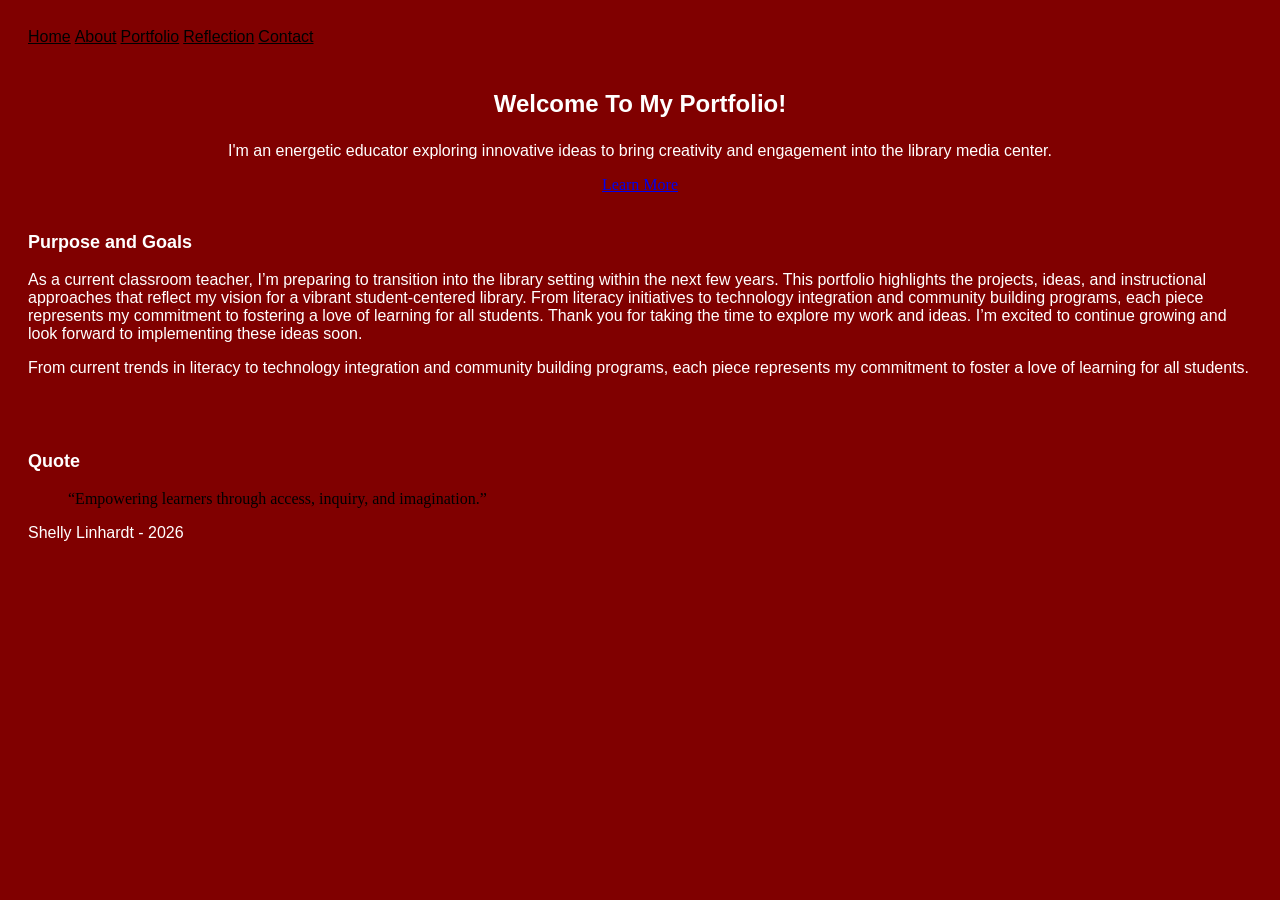
==== webdevelopment/index.html @ 54708108 "Add files via upload" ====
<!DOCTYPE html>
    <!--
    Name: Shelly Linhardt
    Date: _____
    Course: _____
    Description: _____
    -->

    <html lang="en-US">
<head>
    <!-- Character encoding -->
    <meta charset="utf-8">

    <!-- Mobile-friendly scaling -->
    <meta name="viewport" content="width=device-width, initial-scale=1">

    <!-- Page title --></Page>
     <title>My Starter Template</title>

    <!-- External stylesheet -->
    <link rel="stylesheet" href="styles.css">
    <style>
        h1 {color: #fff; font-family: 'Oswald', sans-serif; font-size: 24px;}
        h3 {color: #fff; font-family: 'Poppins', sans-serif; font-size: 18px;}  
        p {color: #fff; font-family: 'Poppins', sans-serif; font-size: 16px;}
        body {
            background-color:#800000;
            padding: 20px;
            border-radius: 10px;
        }
        nav a {
            color: #000000;
            text-align: center;
            font-family: 'Poppins', sans-serif;
        }
        nav a:hover {
            text-decoration: underline;
        }
        .hero {
            background-color: #800000;
            padding: 20px;
            border-radius: 10px;
            text-align: center;
        }
        .quote {
            color: #fff;
            background-color: #800000;
            padding: 20px;
            border-radius: 10px;
            text-align: center;
        }

    </style>
</head>

<body>
    <header>  
    <nav>
        <a href="index.html">Home</a>
        <a href="about.html">About</a>
        <a href="portfolio.html">Portfolio</a>
        <a href="reflection.html">Reflection</a>
        <a href="contact.html">Contact</a>
    </nav>
    </header>

    <main>
        <section>
            <section class="hero">
                <h1>Welcome To My Portfolio!</h1>
                <p>I'm an energetic educator exploring innovative ideas to bring creativity and engagement into the library media center.</p>
                <a href="#">Learn More</a>
            </section>
            
            <h3>Purpose and Goals</h3>
            <p> As a current classroom teacher, I’m preparing to transition into the library setting within the next few years. This portfolio highlights the projects, ideas, and instructional approaches that reflect my vision for a vibrant student-centered library. From literacy initiatives to technology integration and community building programs, each piece represents my commitment to fostering a love of learning for all students. Thank you for taking the time to explore my work and ideas. I’m excited to continue growing and look forward to implementing these ideas soon. </p>
            <p> From current trends in literacy to technology integration and community building programs, each piece represents my commitment to foster a love of learning for all students. </p>
            
            <section class="quote"></section>
                <h3>Quote</h3>
                <blockquote>“Empowering learners through access, inquiry, and imagination.”</blockquote>
            </section>  
    
        </section>

    <footer>
        <p>Shelly Linhardt - 2026 </p>
    </footer>
</body>

</html>
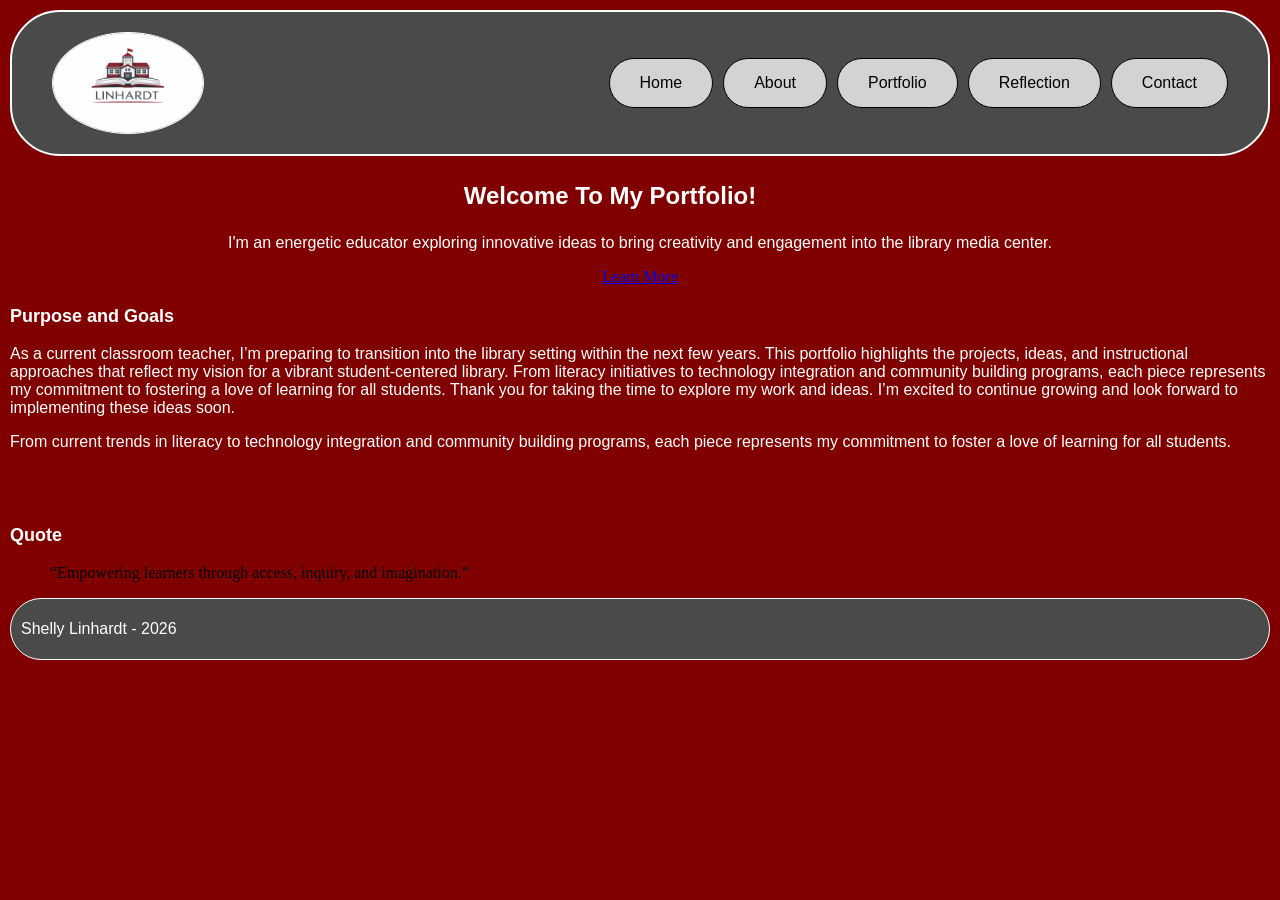
==== commit 3c54cb1b: "Add files via upload" ====
--- a/webdevelopment/index.html
+++ b/webdevelopment/index.html
@@ -15,52 +15,25 @@
     <meta name="viewport" content="width=device-width, initial-scale=1">
 
     <!-- Page title --></Page>
-     <title>My Starter Template</title>
+     <title>Index</title>
 
     <!-- External stylesheet -->
-    <link rel="stylesheet" href="styles.css">
-    <style>
-        h1 {color: #fff; font-family: 'Oswald', sans-serif; font-size: 24px;}
-        h3 {color: #fff; font-family: 'Poppins', sans-serif; font-size: 18px;}  
-        p {color: #fff; font-family: 'Poppins', sans-serif; font-size: 16px;}
-        body {
-            background-color:#800000;
-            padding: 20px;
-            border-radius: 10px;
-        }
-        nav a {
-            color: #000000;
-            text-align: center;
-            font-family: 'Poppins', sans-serif;
-        }
-        nav a:hover {
-            text-decoration: underline;
-        }
-        .hero {
-            background-color: #800000;
-            padding: 20px;
-            border-radius: 10px;
-            text-align: center;
-        }
-        .quote {
-            color: #fff;
-            background-color: #800000;
-            padding: 20px;
-            border-radius: 10px;
-            text-align: center;
-        }
-
-    </style>
+     <link rel="stylesheet" href="nav.css">
+    <link rel="stylesheet" href="style.css">
 </head>
 
 <body>
     <header>  
-    <nav>
-        <a href="index.html">Home</a>
-        <a href="about.html">About</a>
-        <a href="portfolio.html">Portfolio</a>
-        <a href="reflection.html">Reflection</a>
-        <a href="contact.html">Contact</a>
+      <img src="logo.png" alt="My Logo">
+
+    <nav class="primary-navigation">
+        <ul>
+           <li><a href="index.html">Home</a></li>
+            <li><a href="about.html">About</a></li>
+            <li><a href="portfolio.html">Portfolio</a></li>
+            <li><a href="reflection.html">Reflection</a></li>
+            <li><a href="contact.html">Contact</a></li>
+        </ul>
     </nav>
     </header>
 
--- a/webdevelopment/nav.css
+++ b/webdevelopment/nav.css
@@ -0,0 +1,58 @@
+header {
+    background-color: #4a4a4a;
+    padding: 5px 15px;
+    border-radius: 50px;
+    display: flex;
+    justify-content: space-between;
+    align-items: center;
+    width: auto;
+    margin-left: auto;
+    border: 1.5px solid #fff;
+    }
+
+body {
+    background-color:#800000;
+    padding: 2px;
+    border-radius: 5px;
+    }
+
+.primary-navigation {
+    margin-left: auto;
+    }    
+
+.primary-navigation ul {
+    list-style: none;
+    display: flex;
+    padding: 0;
+    justify-content: flex-start;
+    align-items: center;
+    gap: 10px;
+    margin: 0;
+    width: auto;
+    }
+
+.primary-navigation a {
+    color: #000000;
+    text-align: center;
+    font-family: 'Poppins', sans-serif;
+    text-decoration: none;
+    background-color: lightgray;
+    border-radius: 25px;
+    padding: 15px 30px;
+    border: .5px solid black;
+    }    
+
+.primary-navigation a:hover {
+    text-decoration: none;
+    color:#000000;
+    transform: scale(1.05);
+    }
+
+header img {
+    width: auto;
+    height: 100px;
+    border-radius: 50%;
+    border: 1.5px solid #fff;
+    margin: 0;
+    padding: 0;
+    }
--- a/webdevelopment/style.css
+++ b/webdevelopment/style.css
@@ -0,0 +1,122 @@
+h1 {
+    color: #fff; 
+    font-family: 'Oswald', sans-serif; 
+    font-size: 24px;
+    margin-right: 60px;
+    }
+
+h3 {
+    color: #fff; 
+    font-family: 'Poppins', sans-serif; 
+    font-size: 18px;
+    }
+
+p {
+    color: #fff; 
+    font-family: 'Poppins', sans-serif; 
+    font-size: 16px;
+}
+
+header {
+    background-color: #4a4a4a;
+    padding: 20px 40px;
+    border-radius: 50px;
+    display: flex;
+    justify-content: space-between;
+    align-items: center;
+    width: auto;
+    margin-left: auto;
+    border: 2px solid #fff;
+    }
+
+body {
+    background-color:#800000;
+    padding: 2px;
+    border-radius: 5px;
+    }
+
+.primary-navigation {
+    margin-left: auto;
+    }    
+
+.primary-navigation ul {
+    list-style: none;
+    display: flex;
+    padding: 0;
+    justify-content: flex-start;
+    align-items: center;
+    gap: 10px;
+    margin: 0;
+    width: auto;
+    }
+
+.primary-navigation a {
+    color: #000000;
+    text-align: center;
+    font-family: 'Poppins', sans-serif;
+    text-decoration: none;
+    color: black;
+    display: inline-block;
+    background-color: lightgray;
+    border-radius: 25px;
+    padding: 15px 30px;
+    font-family: 'Poppins', sans-serif;
+    }    
+
+.primary-navigation a:hover {
+    text-decoration: none;
+    color:#000000
+    }
+
+.hero {
+    background-color: #800000;
+    padding: 2px;
+    border-radius: 5px;
+    text-align: center;
+    }
+
+.quote {
+    color: #fff;
+    background-color: #800000;
+    padding: 20px;
+    border-radius: 10px;
+    text-align: center;
+    font-family: 'Oswald', sans-serif; 
+    }
+
+.resume {
+    margin: 20px 0;
+    border-radius: 10px;
+    text-align: center;
+    }
+
+.resume a {
+    color: black;
+    display: inline-block;
+    background-color: lightgray;
+    border-radius: 25px;
+    padding: 15px 30px;
+    font-family: 'Poppins', sans-serif;
+    }
+
+footer {
+    background-color: #4a4a4a;
+    padding: 5px 10px;
+    border-radius: 50px;
+    border: 1px solid #fff;
+    display: flex;/* Removed empty footer ruleset */
+    }  
+
+.credentials {
+    margin: 20px 0;
+    border-radius: 10px;
+    text-align: center;
+    color: #fff; 
+    font-family: 'Poppins', sans-serif; 
+    }
+
+.credentials ul {
+    padding-left: 20px;
+    text-align: left;
+    list-style-type: circle;
+    }
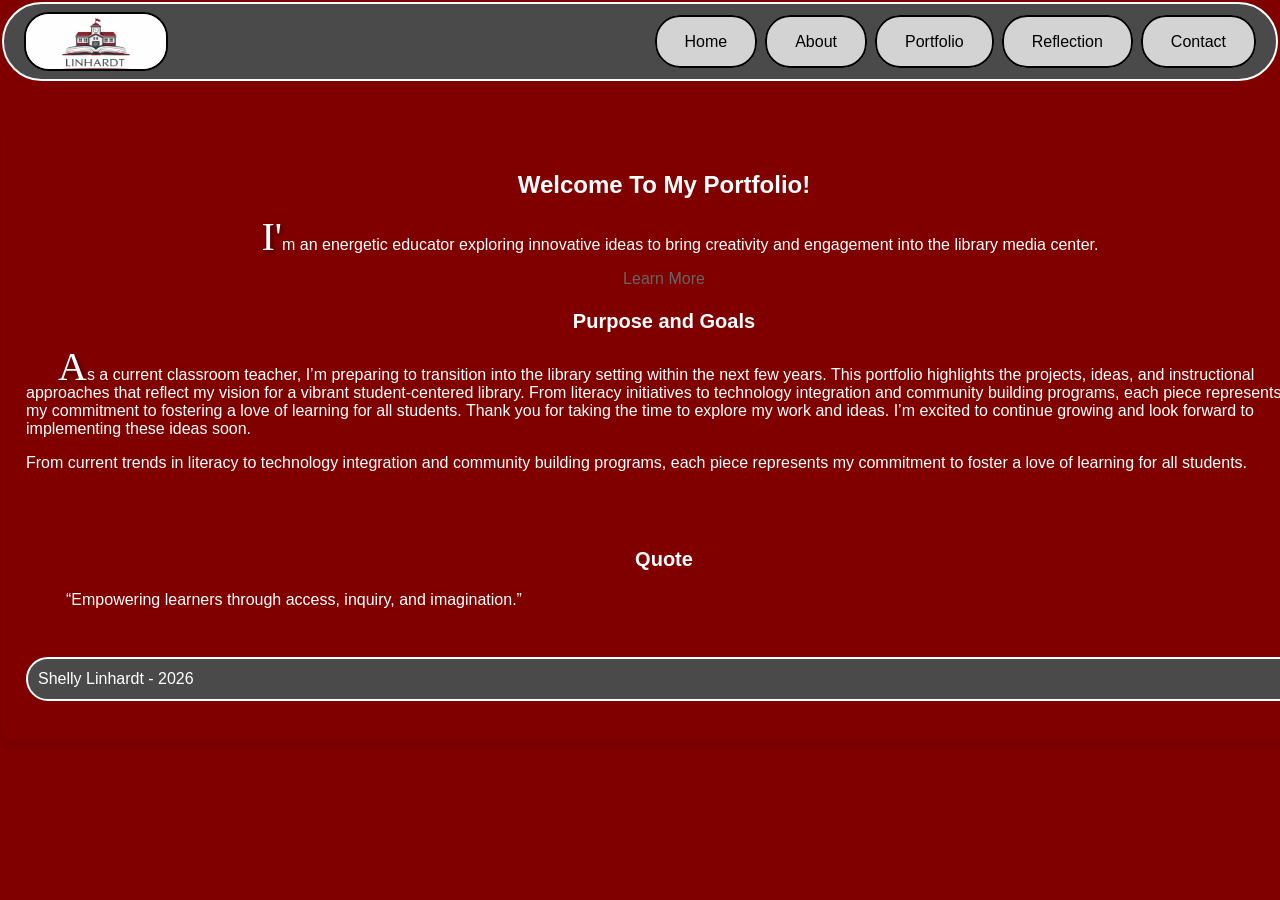
==== commit 796efa60: "Add files via upload" ====
--- a/webdevelopment/index.html
+++ b/webdevelopment/index.html
@@ -20,20 +20,34 @@
     <!-- External stylesheet -->
      <link rel="stylesheet" href="nav.css">
     <link rel="stylesheet" href="style.css">
+
+    <link rel="shortcut icon" type="image/x-icon" href="favicon.ico">
 </head>
 
 <body>
     <header>  
-      <img src="logo.png" alt="My Logo">
+      <div class="logo-wrapper">
+        <img src="logo.png" alt="My Logo">
+    </div>
 
-    <nav class="primary-navigation">
+    <div class="hamburger-menu">
+         &#9776;
+    </div>
+
+   <nav class="primary-navigation">
         <ul>
-           <li><a href="index.html">Home</a></li>
-            <li><a href="about.html">About</a></li>
-            <li><a href="portfolio.html">Portfolio</a></li>
-            <li><a href="reflection.html">Reflection</a></li>
-            <li><a href="contact.html">Contact</a></li>
-        </ul>
+        <li><a href="index.html">Home</a></li>
+        <li><a href="about.html">About</a></li>
+
+        <li><a href="project.html">Portfolio</a></li>
+        <!-- MOBILE‑ONLY DROPDOWN LINKS UNDER PORTFOLIO -->
+        <li class="mobile-only"><a href="#accessibility-social-media">Accessibility & Social Media</a></li>
+        <li class="mobile-only"><a href="#cataloging-youth">Cataloging for Youth</a></li>
+        <li class="mobile-only"><a href="#technology-blog">Technology Blog</a></li>
+
+        <li><a href="reflection.html">Reflection</a></li>
+        <li><a href="contact.html">Contact</a></li>
+    </ul>
     </nav>
     </header>
 
@@ -59,6 +73,15 @@
     <footer>
         <p>Shelly Linhardt - 2026 </p>
     </footer>
+
+<script>
+    document.querySelector(".hamburger-menu").addEventListener("click", function () {
+    const nav = document.querySelector(".primary-navigation");
+    nav.style.display = nav.style.display === "block" ? "none" : "block";
+    });
+    </script>
+
+
 </body>
 
 </html>
--- a/webdevelopment/nav.css
+++ b/webdevelopment/nav.css
@@ -31,6 +31,10 @@
     width: auto;
     }
 
+.primary-navigation li.mobile-only {
+    display: none;
+}
+
 .primary-navigation a {
     color: #000000;
     text-align: center;
@@ -49,10 +53,36 @@
     }
 
 header img {
-    width: auto;
-    height: 100px;
-    border-radius: 50%;
-    border: 1.5px solid #fff;
-    margin: 0;
-    padding: 0;
-    }+    width: 120px;
+    height: 120px;
+    object-fit: cover;
+    object-position: center;
+    }
+
+.logo-wrapper {
+    background-color: lightgray;
+    width: 140px;
+    height: 55px;
+    border-radius: 25px;
+    overflow: hidden;
+    border: 2.5px solid black;
+    margin-right: 15px;
+    flex-shrink: 0;
+    }
+
+.logo-wrapper img {
+    width: 100%;
+    height: 100%;
+    object-fit: cover;
+    object-position: 50% 25%;
+    margin-top: 0;
+}
+
+nav.resume {
+ margin-top: 2rem;
+ margin-bottom: 2rem
+}
+
+.hamburger-menu {
+    display: none;
+}
--- a/webdevelopment/style.css
+++ b/webdevelopment/style.css
@@ -1,42 +1,55 @@
+/*
+    Name: Shelly Linhardt
+    Date: April 2026
+    Course: ISLT_7355 Portfolio
+    Description: Main stylesheet for portfolio website.
+*/
+
 h1 {
     color: #fff; 
     font-family: 'Oswald', sans-serif; 
-    font-size: 24px;
-    margin-right: 60px;
-    }
+    font-size: 1.5rem;
+    text-align: center;
+}
 
 h3 {
     color: #fff; 
     font-family: 'Poppins', sans-serif; 
-    font-size: 18px;
+    font-size: 1.25rem;
+    text-align: center;
     }
 
 p {
     color: #fff; 
     font-family: 'Poppins', sans-serif; 
-    font-size: 16px;
+    font-size: 1rem;
 }
 
 header {
     background-color: #4a4a4a;
-    padding: 20px 40px;
-    border-radius: 50px;
+    padding: .5rem 1.25rem;
+    border-radius: 3.25rem;
     display: flex;
     justify-content: space-between;
     align-items: center;
     width: auto;
     margin-left: auto;
-    border: 2px solid #fff;
+    border: .15rem solid #fff;
+    margin-bottom: 40px;
     }
 
 body {
     background-color:#800000;
-    padding: 2px;
-    border-radius: 5px;
+    padding: .125rem;
+    border-radius: .25rem;
+    margin: 0;
+    padding-bottom: 80px;
     }
 
 .primary-navigation {
     margin-left: auto;
+    display: flex;
+    align-items: center;
     }    
 
 .primary-navigation ul {
@@ -45,7 +58,7 @@
     padding: 0;
     justify-content: flex-start;
     align-items: center;
-    gap: 10px;
+    gap: .5rem;
     margin: 0;
     width: auto;
     }
@@ -55,38 +68,39 @@
     text-align: center;
     font-family: 'Poppins', sans-serif;
     text-decoration: none;
-    color: black;
-    display: inline-block;
     background-color: lightgray;
     border-radius: 25px;
-    padding: 15px 30px;
-    font-family: 'Poppins', sans-serif;
+    padding: 1rem 1.75rem;
+    border: .15rem solid black;
     }    
+
+.mobile-only {
+    display: none;
+}
 
 .primary-navigation a:hover {
     text-decoration: none;
-    color:#000000
+    color:#000000;
     }
 
 .hero {
     background-color: #800000;
-    padding: 2px;
-    border-radius: 5px;
+    padding: .125rem;
+    border-radius: .25rem;
     text-align: center;
     }
 
 .quote {
     color: #fff;
     background-color: #800000;
-    padding: 20px;
-    border-radius: 10px;
+    padding: 1.25rem;
+    border-radius: .625rem;
     text-align: center;
     font-family: 'Oswald', sans-serif; 
     }
 
 .resume {
-    margin: 20px 0;
-    border-radius: 10px;
+    margin-top: 2rem;
     text-align: center;
     }
 
@@ -95,28 +109,489 @@
     display: inline-block;
     background-color: lightgray;
     border-radius: 25px;
-    padding: 15px 30px;
+    padding: 1rem 1.75rem;
     font-family: 'Poppins', sans-serif;
+    border: .25rem solid black;
     }
 
 footer {
     background-color: #4a4a4a;
-    padding: 5px 10px;
-    border-radius: 50px;
-    border: 1px solid #fff;
+    padding: .3125rem .625rem;
+    border-radius: 3.25rem;
+    border: .15rem solid #fff;
     display: flex;/* Removed empty footer ruleset */
+    justify-content: space-between;
+    align-items: center;
+    position: static;
     }  
 
+footer p {
+    color: #fff; 
+    font-family: 'Poppins', sans-serif; 
+    font-size: 1rem;
+    margin: 6px 0;
+    }
+
 .credentials {
-    margin: 20px 0;
+    margin: 1rem 0;
+    border-radius: .625rem;
+    text-align: center;
+    color: #fff; 
+    font-family: 'Poppins', sans-serif; 
+    width: 100%;
+    max-width: 600px;
+    margin: 0;
+    gap: 3rem;
+    }
+
+.credentials-video {
+    display: grid;
+    align-items: start;
+    justify-content: space-between;
+    margin: 0 auto 6rem auto;
+    width: 100%;
+    max-width: 1200px;
+    grid-template-columns: 1fr 1fr;
+    gap: 2rem;
+    }
+
+.credentials ul {
+    list-style-type: disc;
+    padding-left: 1rem;
+    margin: 0;
+    text-align: left;
+    }
+
+section p:first-of-type::first-letter {
+    color: #fff;
+    text-shadow: 2px 2px 4px rgba(0, 0, 0, 0.5);
+    font-variant:small-caps;
+    font-family: 'Dancing Script', cursive;
+    font-size: 2.5rem;
+    line-height: .7;
+    }
+
+section p:nth-of-type(odd) {
+    text-indent: 2em;
+}
+
+.reflection {
+    background-color: #800000;
+    padding: 1.25rem;
+    border-radius: .625rem;
+    color: #fff; 
+    font-family: 'Poppins', sans-serif; 
+    margin: 1.25rem 0;
+    }   
+
+.headshot {
+    width: 12rem;
+    height: 100%;
+    border-radius: .75rem;
+    object-fit: contain;
+    object-position: center;
+}
+
+.profile-text {
+    flex: 1;
+    }
+
+.top-row {
+    display: flex;
+    align-items: flex-start;
+    gap: .75rem;
+    margin: 0 auto 2rem auto;
+    width: 100%;
+    max-width: 1200px;
+    }
+
+.intro-video {
+    width: 100%;
+    max-width: 450px;
+    border-radius: .625rem;
+    border: 0.125rem solid black;
+    display: block;
+    margin-top: 0;
+    }
+
+.contact-info {
+    display: flex !important;
+    align-items: center;
+    gap: 1rem;
+    margin-top: 1rem;
+    }
+
+.contact-info img {
+    width: 2rem;
+    height: auto;
+    object-fit: cover;
+    object-position: center;
+    filter: brightness(0) invert(1);
+}
+
+@media print {
+
+    @page {
+        margin: 1in;
+    }
+
+    body {
+        background-color: #000;
+        font-family: "Times New Roman", serif;
+        background: white;
+    }
+
+    body * {
+       display: none !important;
+       visibility: hidden !important;
+    }
+
+    main,
+    main > section,
+    .top-row,
+    .profile-text,
+    .credentials-video,
+    nav.credentials,
+    footer {
+        display: block !important;
+        visibility: visible !important;
+    }
+
+    footer img {
+        display: none !important;
+    }
+
+   h1,
+   .profile-text p,
+   nav.credentials ul,
+   nav.credentials ul li,
+    footer p {
+        display: block !important;
+        visibility: visible !important;
+    }
+
+    .top-row img,
+    video {
+        display: none;
+    }
+
+   h1 {
+        font-size: 24px !important;
+        margin-bottom: 10px !important;
+    }
+
+    .profile-text p,
+    nav.credentials ul {
+        font-size: 14px !important;
+        margin-bottom: 12px !important;
+    }
+
+    footer p {
+        margin-top: 20px !important;
+        font-size: 12px !important;       
+   }
+ }
+
+ .content-section {
+    background-color: #800000;
+    padding: 15px;
+    border-radius: .625rem;
+    color: #fff; 
+    font-family: 'Poppins', sans-serif; 
+    margin: 20px auto;
+    max-width: 400px;
+    box-shadow: 0 4px 8px rgba(0, 0, 0, 0.1);
+    margin-bottom: 60px;
+    padding-bottom: 40px;
+    }
+
+.content-section h1 {
+    font-family: 'Oswald', sans-serif;
+    font-size: 2rem;
+    margin-bottom: 25px;
+    text-align: center;
+    }
+
+form {
+    display: flex;
+    flex-direction: column;
+    gap: 15px;
+    max-width: 400px;
+    margin: 0 auto;
+    margin-bottom: 10px;
+    }
+
+form label {
+    font-family: 'Poppins', sans-serif;
+    color: #fff;
+    font-weight: 600;
+    margin-bottom: 5px;
+    }
+
+form input,
+form select,
+form textarea {
+    padding: 10px;
+    border-radius: 6px;
+    border: 1px solid #ccc;
+    font-family: 'Poppins', sans-serif;
+    width: 100%;
+    font-size: 1rem;
+    background-color: #fafafa;
+    transition: border-color 0.2s ease, background-color 0.2s ease;
+    }
+
+::placeholder {
+    color: #999;
+    font-family: 'Poppins', sans-serif;
+    }
+
+form textarea {
+    resize: vertical;
+    min-height: 80px;
+    }
+
+form button {
+    padding: 10px;
+    border-radius: 6px;
+    border: none;
+    background-color: lightgray;
+    color: #000;
+    font-family: 'Poppins', sans-serif;
+    font-size: 1rem;
+    cursor: pointer;
+    transition: background 0.2s ease;
+    margin-bottom: 40px;
+    }
+
+form button:hover {
+    background-color: #d3d3d3;
+    }
+
+@media (max-width: 600px) {
+    .contact-section {
+        padding: 15px;
+        margin: 20px auto;
+    }
+
+        form {
+            gap: 15px;
+        }
+    }
+
+main {
+    background-color: #800000;
+    padding: 1.5rem;
+    border-radius: .625rem;
+    color: #fff; 
+    font-family: 'Poppins', sans-serif; 
+    margin: 0 auto;
+    max-width: 1400px;
+    box-shadow: 0 4px 8px rgba(0, 0, 0, 0.1);
+    margin-bottom: 60px;
+    padding-bottom: 40px;
+    display: grid;
+    gap: 2rem;
+    width: 100%;
+    grid-template-columns: 1fr;
+    }
+
+@media (min-width: 600px) {
+        .top-row,
+        .credentials-video {
+            grid-template-columns: 1fr 1fr;
+            display: grid;
+            gap: 2rem;  
+            align-items: start;
+        }
+    }
+
+/* Three-column layout */
+.three-column-grid {
+    display: grid;
+    grid-template-columns: repeat(3, 1fr);
+    gap: 3rem;
+    padding: 2rem 0;
+}
+
+/* Style each portfolio item */
+.portfolio-item {
+    background: #ffffff;
+    padding: 1.5rem;
     border-radius: 10px;
-    text-align: center;
-    color: #fff; 
-    font-family: 'Poppins', sans-serif; 
-    }
-
-.credentials ul {
-    padding-left: 20px;
-    text-align: left;
-    list-style-type: circle;
-    }+    box-shadow: 0 2px 8px rgba(0,0,0,0.1);
+}
+
+.portfolio-item h2 {
+    font-size: 1.4rem;
+    margin-bottom: 1rem;
+}
+
+.portfolio-item article {
+    margin-bottom: 1rem;
+}
+
+.portfolio-item figure {
+    margin-top: 1rem;
+}
+
+/* Mobile-friendly layout */
+@media (max-width: 900px) {
+    .three-column-grid {
+        grid-template-columns: 1fr 1fr;
+    }
+}
+
+/* === Artifact Layout (Desktop) === */
+.artifact {
+    display: grid; /* grid layout here */
+    grid-template-columns: 1fr 1fr; /* two equal columns */
+    gap: 2rem;
+    align-items: start;
+    margin-bottom: 3rem;
+}
+
+/* Media + text styling */
+.artifact-media img,
+.artifact-media embed {
+    width: 100%;
+    border-radius: 8px;
+}
+
+/* === Mobile Layout (max-width: 600px) === */
+@media (max-width: 600px) {
+
+    /* stack content vertically */
+    .three-column-grid {
+        grid-template-columns: 1fr; /* stack vertically */
+        gap: 2rem;
+    }
+
+    /* adjust fonts */
+    h2 {
+        font-size: 1.4rem;
+    }
+
+    p {
+        font-size: 1rem;
+        line-height: 1.5;
+    }
+
+    /* resize images */
+    .artifact-media img,
+    .artifact-media embed {
+        width: 100%;
+        height: auto;
+    }
+}
+
+/* === Portfolio Anchor Navigation === */
+.portfolio-nav ul {
+    list-style: none;
+    padding: 0;
+    margin: 2rem 0;
+    display: flex;
+    gap: 1.5rem;
+    flex-wrap: wrap;
+}
+
+.portfolio-nav a {
+    text-decoration: none;
+    background: #f2f2f2;
+    padding: 0.5rem 1rem;
+    border-radius: 6px;
+    font-weight: 600;
+    color: #333;
+    transition: background 0.2s;
+}
+
+.portfolio-nav a:hover {
+    background: #ddd;
+}
+
+@media (min-width: 900px) {
+    .portfolio-nav {
+        display: none;
+    }
+}
+
+@media (max-width: 768px) {
+    .primary-navigation li.mobile-only {
+        display: block;
+    }
+   
+    .mobile-only {
+    display: block;
+    }
+
+    .hamburger-menu {
+        display: block;
+        font-size: 2rem;
+        cursor: pointer;
+    }
+
+    .primary-navigation {
+        display: none; 
+        width: 100%;
+        background-color: #4a4a4a;
+        padding: 1rem 0;
+        border-radius: 10px;
+        margin-top: 10px;
+        position: absolute;
+        top: 60px;
+        left: 0;
+        z-index: 1000;
+    }
+
+    .primary-navigation ul {
+        display: flex;
+        flex-direction: column;
+        gap: 1rem;
+        width: 90%;
+        padding: 0;
+        margin: 0 auto;
+        align-items: flex-end;
+    }
+
+    .primary-navigation a {
+        display: block;
+        width: 100%;
+        text-align: right;
+        padding: 1rem;
+    }
+
+    .primary-navigation li.mobile-only a {
+        text-align: right !important;
+        padding: 0.5rem 1rem !important;   
+        font-size: 0.75rem !important;  
+        line-height: 1.1 !important;    
+        background-color: #dcdcdc !important;
+    }
+
+    .primary-navigation li.mobile-only {
+        border-left: 3px solid black;
+        margin-left: 1rem;
+        padding-left: 0.5rem;
+        align-self: flex-end !important;
+        width: auto !important;
+    }
+
+    .portfolio-nav {
+    display: none;
+    }
+}
+
+a {
+    color: #666;
+    text-decoration: none;
+    font-weight: 500;
+}
+
+a:hover {
+    color: #666;
+    text-decoration: underline;
+}
+
+a:visited {
+    color: #666;
+}
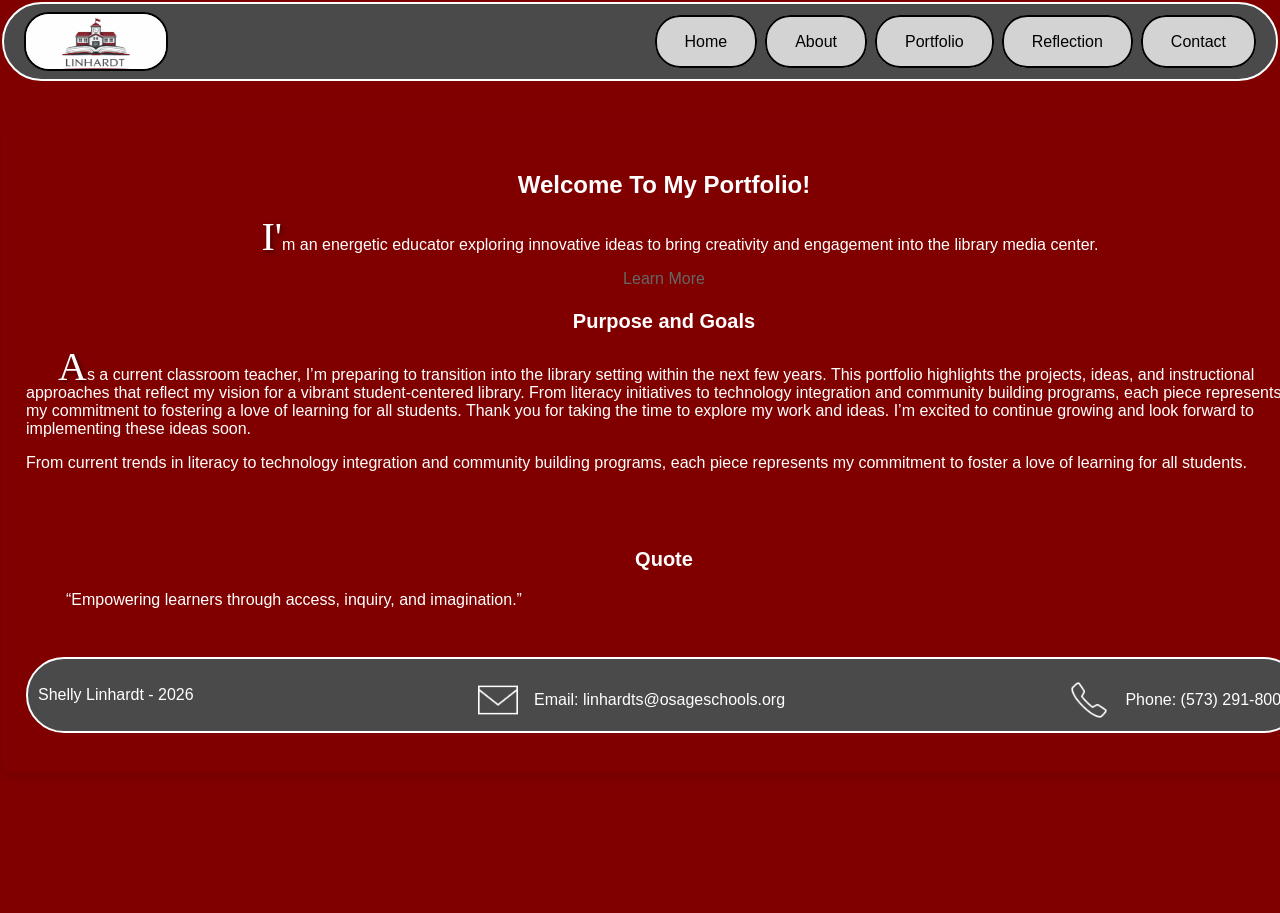
==== commit cffd3060: "Add files via upload" ====
--- a/webdevelopment/index.html
+++ b/webdevelopment/index.html
@@ -70,9 +70,19 @@
     
         </section>
 
-    <footer>
-        <p>Shelly Linhardt - 2026 </p>
-    </footer>
+ <footer>
+    <p>Shelly Linhardt - 2026 </p>
+        <p class="contact-info">
+            <img src="email.png" alt="Email Icon">
+            Email: linhardts@osageschools.org
+        </p>
+
+        <p class="contact-info">
+           <img src="phone.png" alt="Phone Icon">
+            Phone: (573) 291-8003
+        </p>
+
+</footer>
 
 <script>
     document.querySelector(".hamburger-menu").addEventListener("click", function () {
--- a/webdevelopment/style.css
+++ b/webdevelopment/style.css
@@ -227,6 +227,18 @@
     object-fit: cover;
     object-position: center;
     filter: brightness(0) invert(1);
+    }
+
+.contact-info img {
+    width: 40px;              /* adjust if needed */
+    transition: all 0.3s ease;
+    cursor: pointer;
+}
+
+.contact-info:hover img {
+    transform: scale(1.2);                     /* gentle zoom */
+    filter: drop-shadow(0 0 6px #6a5acd);      /* soft glow */
+    opacity: 0.9;                              /* subtle fade */
 }
 
 @media print {
@@ -579,6 +591,43 @@
     .portfolio-nav {
     display: none;
     }
+
+    body {
+        font-size: 0.9rem;
+        line-height: 1.4;
+    }
+
+    h1 {
+        font-size: 1.8rem;
+    }
+
+    h2 {
+        font-size: 1.4rem;
+    }
+
+    h3 {
+        font-size: 1.1rem;
+    }
+
+    img {
+        max-width: 100%;
+        height: auto;
+    }
+
+    .headshot {
+        width: 200px;
+        border-radius: 30%;
+    }
+
+    .three-column-grid {
+        grid-template-columns: 1fr;
+        gap: 2rem;
+    }
+
+    .portfolio-nav a {
+        font-size: 0.9rem;
+        padding: 0.5rem 1rem;
+    }
 }
 
 a {
@@ -594,4 +643,82 @@
 
 a:visited {
     color: #666;
+}
+
+.style
+    table {
+    width: 100%;
+    border-collapse: collapse;
+    border: none; /* ensures title row has no outer border */
+    font-family: Arial, sans-serif;
+}
+
+/* Title row */
+.table-title {
+    border: none !important;
+    background-color: #800000;
+    color: #fafafa;
+    font-size: 1.3rem;
+    text-decoration: underline;
+    font-weight: bold;
+    text-align: center;
+    padding: 12px;
+}
+
+/* Remove borders from the title row cells */
+thead tr:first-child th {
+    border: none !important;
+}
+
+/* Column headers (Idea / Description) */
+thead tr:nth-child(2) th {
+    background-color: #444;
+    color: white;
+    padding: 10px;
+    border: 1px solid #999; /* matches your original tbody border color */
+}
+
+tbody td {
+    padding: 10px;
+    border: 1px solid #999;
+    color: #000;
+}
+
+tbody tr:nth-child(even) td {
+    background-color: #d9d9d9;
+    color: #000 !important;
+}
+
+tbody tr:nth-child(odd) td {
+    background-color: #800000;
+    color: #fafafa !important; 
+}
+
+/* Footer row */
+tfoot td {
+    background-color: #ddd;
+    font-weight: bold;
+    padding: 10px;
+    border-top: 2px solid #333;
+}
+
+/* Screen-reader-only caption */
+.sr-only {
+    position: absolute;
+    left: -9999px;
+    width: 1px;
+    height: 1px;
+    overflow: hidden;
+}
+
+@media (max-width: 600px) {
+    table {
+        font-size: 0.9rem;
+        display: block;
+        overflow-x: auto;
+        white-space: nowrap;
+    }
+    caption {
+        font-size: 1rem;
+    }
 }
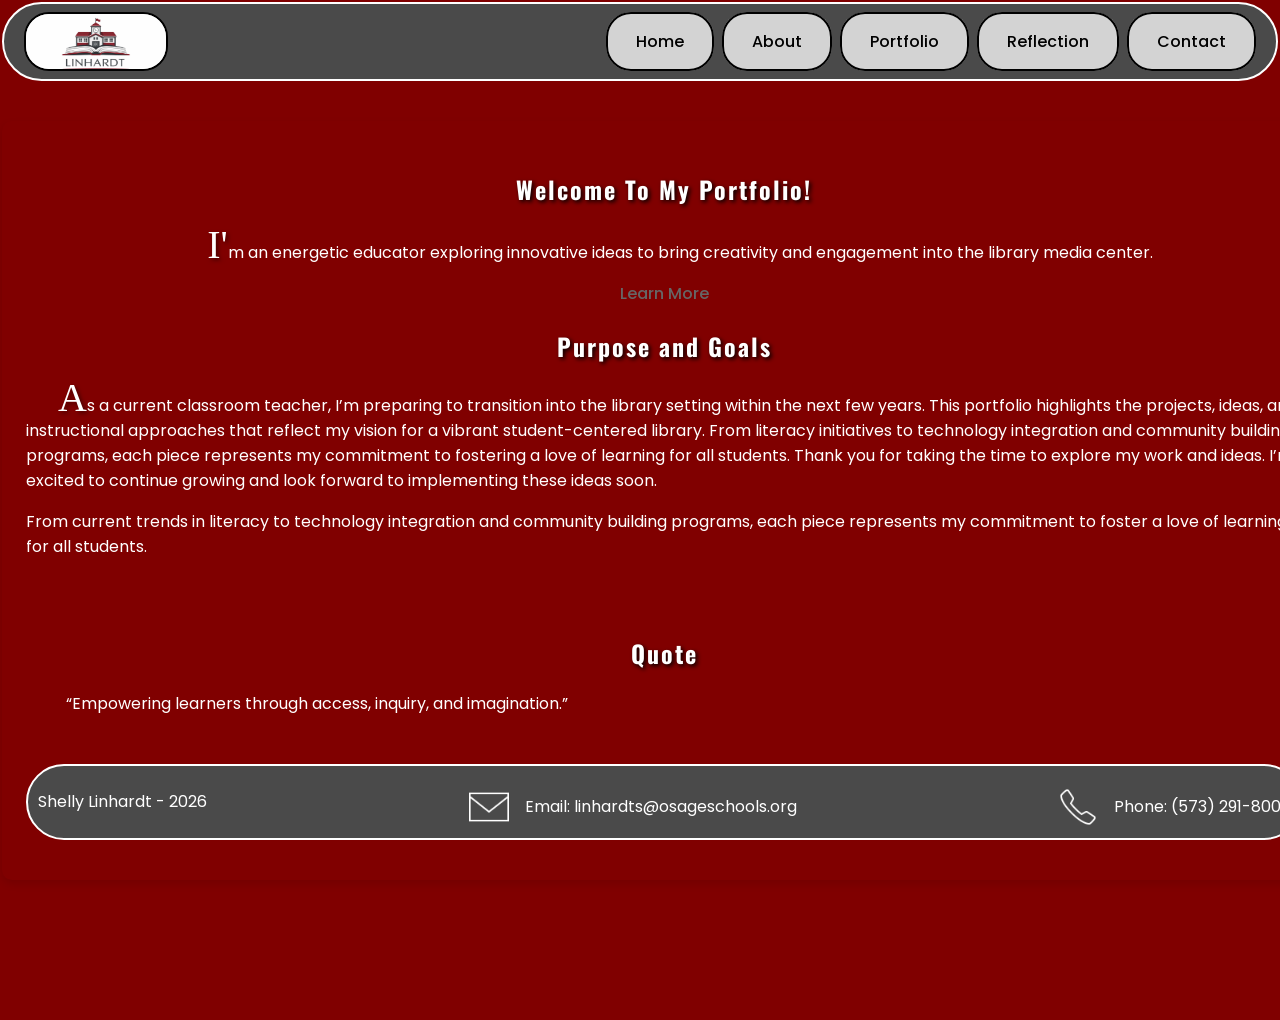
==== commit a695a9e4: "Add files via upload" ====
--- a/webdevelopment/index.html
+++ b/webdevelopment/index.html
@@ -17,8 +17,11 @@
     <!-- Page title --></Page>
      <title>Index</title>
 
+    <!-- Custom font used here -->
+    <link href="https://fonts.googleapis.com/css2?family=Oswald:wght@400;600&family=Poppins:wght@400;600&display=swap" rel="stylesheet">
+
     <!-- External stylesheet -->
-     <link rel="stylesheet" href="nav.css">
+    <link rel="stylesheet" href="nav.css">
     <link rel="stylesheet" href="style.css">
 
     <link rel="shortcut icon" type="image/x-icon" href="favicon.ico">
@@ -40,7 +43,7 @@
         <li><a href="about.html">About</a></li>
 
         <li><a href="project.html">Portfolio</a></li>
-        <!-- MOBILE‑ONLY DROPDOWN LINKS UNDER PORTFOLIO -->
+
         <li class="mobile-only"><a href="#accessibility-social-media">Accessibility & Social Media</a></li>
         <li class="mobile-only"><a href="#cataloging-youth">Cataloging for Youth</a></li>
         <li class="mobile-only"><a href="#technology-blog">Technology Blog</a></li>
@@ -59,12 +62,12 @@
                 <a href="#">Learn More</a>
             </section>
             
-            <h3>Purpose and Goals</h3>
+            <h2>Purpose and Goals</h2>
             <p> As a current classroom teacher, I’m preparing to transition into the library setting within the next few years. This portfolio highlights the projects, ideas, and instructional approaches that reflect my vision for a vibrant student-centered library. From literacy initiatives to technology integration and community building programs, each piece represents my commitment to fostering a love of learning for all students. Thank you for taking the time to explore my work and ideas. I’m excited to continue growing and look forward to implementing these ideas soon. </p>
             <p> From current trends in literacy to technology integration and community building programs, each piece represents my commitment to foster a love of learning for all students. </p>
             
             <section class="quote"></section>
-                <h3>Quote</h3>
+                <h2>Quote</h2>
                 <blockquote>“Empowering learners through access, inquiry, and imagination.”</blockquote>
             </section>  
     
--- a/webdevelopment/style.css
+++ b/webdevelopment/style.css
@@ -5,19 +5,29 @@
     Description: Main stylesheet for portfolio website.
 */
 
+/* Custom styles for all <h1> elements */
 h1 {
     color: #fff; 
     font-family: 'Oswald', sans-serif; 
     font-size: 1.5rem;
     text-align: center;
-}
-
-h3 {
+
+    /* Required text effects */
+    text-shadow: 2px 2px 4px #000000;   /* glow/depth */
+    letter-spacing: 2px;               /* spacing for clarity */
+}
+
+/* Custom styles for all <h2> elements */
+h2 {
     color: #fff; 
-    font-family: 'Poppins', sans-serif; 
-    font-size: 1.25rem;
-    text-align: center;
-    }
+    font-family: 'Oswald', sans-serif; 
+    font-size: 1.5rem;
+    text-align: center;
+
+    /* Required text effects */
+    text-shadow: 2px 2px 4px #000000;
+    letter-spacing: 2px;
+}
 
 p {
     color: #fff; 
@@ -63,6 +73,7 @@
     width: auto;
     }
 
+/* Custom font from Google Fonts applied to site */
 .primary-navigation a {
     color: #000000;
     text-align: center;
@@ -90,6 +101,7 @@
     text-align: center;
     }
 
+/* Custom font from Google Fonts applied to site */
 .quote {
     color: #fff;
     background-color: #800000;
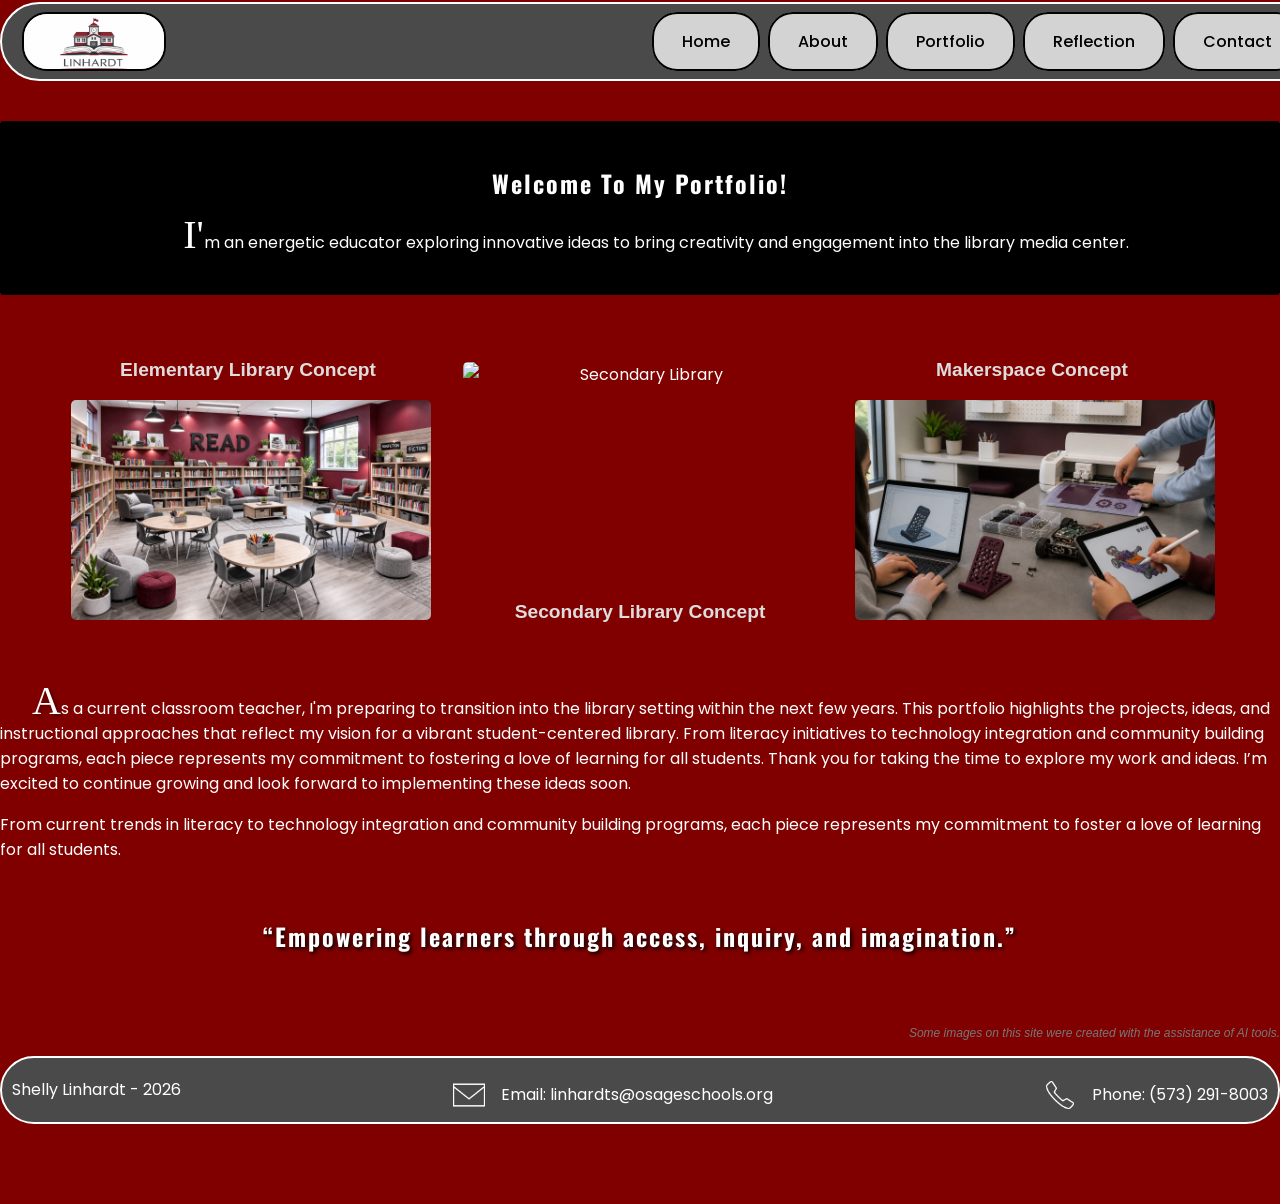
==== commit 79aa6d21: "Add files via upload" ====
--- a/webdevelopment/index.html
+++ b/webdevelopment/index.html
@@ -1,29 +1,21 @@
 <!DOCTYPE html>
     <!--
     Name: Shelly Linhardt
-    Date: _____
-    Course: _____
-    Description: _____
+    Date: 5/3/2026
+    Course: IS_LT: 7355
+    Description: Portfolio Website, Index Page
     -->
 
-    <html lang="en-US">
+<html lang="en-US">
 <head>
-    <!-- Character encoding -->
     <meta charset="utf-8">
-
-    <!-- Mobile-friendly scaling -->
     <meta name="viewport" content="width=device-width, initial-scale=1">
 
-    <!-- Page title --></Page>
      <title>Index</title>
 
-    <!-- Custom font used here -->
     <link href="https://fonts.googleapis.com/css2?family=Oswald:wght@400;600&family=Poppins:wght@400;600&display=swap" rel="stylesheet">
-
-    <!-- External stylesheet -->
     <link rel="stylesheet" href="nav.css">
     <link rel="stylesheet" href="style.css">
-
     <link rel="shortcut icon" type="image/x-icon" href="favicon.ico">
 </head>
 
@@ -39,50 +31,70 @@
 
    <nav class="primary-navigation">
         <ul>
-        <li><a href="index.html">Home</a></li>
-        <li><a href="about.html">About</a></li>
+            <li><a href="index.html">Home</a></li>
+            <li><a href="about.html">About</a></li>
 
-        <li><a href="project.html">Portfolio</a></li>
+            <li><a href="project.html">Portfolio</a></li>
+            <li class="mobile-only"><a href="#accessibility-social-media">Accessibility & Social Media</a></li>
+            <li class="mobile-only"><a href="#cataloging-youth">Cataloging for Youth</a></li>
+            <li class="mobile-only"><a href="#technology-blog">Technology Blog</a></li>
 
-        <li class="mobile-only"><a href="#accessibility-social-media">Accessibility & Social Media</a></li>
-        <li class="mobile-only"><a href="#cataloging-youth">Cataloging for Youth</a></li>
-        <li class="mobile-only"><a href="#technology-blog">Technology Blog</a></li>
-
-        <li><a href="reflection.html">Reflection</a></li>
-        <li><a href="contact.html">Contact</a></li>
-    </ul>
+            <li><a href="reflection.html">Reflection</a></li>
+            <li><a href="contact.html">Contact</a></li>
+        </ul>
     </nav>
-    </header>
+</header>
 
     <main>
-        <section>
-            <section class="hero">
-                <h1>Welcome To My Portfolio!</h1>
-                <p>I'm an energetic educator exploring innovative ideas to bring creativity and engagement into the library media center.</p>
-                <a href="#">Learn More</a>
-            </section>
-            
-            <h2>Purpose and Goals</h2>
-            <p> As a current classroom teacher, I’m preparing to transition into the library setting within the next few years. This portfolio highlights the projects, ideas, and instructional approaches that reflect my vision for a vibrant student-centered library. From literacy initiatives to technology integration and community building programs, each piece represents my commitment to fostering a love of learning for all students. Thank you for taking the time to explore my work and ideas. I’m excited to continue growing and look forward to implementing these ideas soon. </p>
-            <p> From current trends in literacy to technology integration and community building programs, each piece represents my commitment to foster a love of learning for all students. </p>
-            
-            <section class="quote"></section>
-                <h2>Quote</h2>
-                <blockquote>“Empowering learners through access, inquiry, and imagination.”</blockquote>
-            </section>  
-    
+
+         <section class="hero">
+             <h1>Welcome To My Portfolio!</h1>
+             <p>I'm an energetic educator exploring innovative ideas to bring creativity and engagement into the library media center.</p>
+        </section>
+        
+        <section class="three-column-showcase">
+
+            <div class="column">
+                <h3>Elementary Library Concept</h3>
+                <img src="elementary.png" alt="Elementary Library">
+            </div>
+
+            <div class="column">
+                <img src="secondary.png" alt="Secondary Library">
+                <h3>Secondary Library Concept</h3>
+            </div>
+
+            <div class="column">
+                <h3>Makerspace Concept</h3>
+                <img src="tech.png" alt="Makerspace Concept">
+            </div>
+
         </section>
 
+        <section>
+            <p> As a current classroom teacher, I'm preparing to transition into the library setting within the next few years. This portfolio highlights the projects, ideas, and instructional approaches that reflect my vision for a vibrant student-centered library. From literacy initiatives to technology integration and community building programs, each piece represents my commitment to fostering a love of learning for all students. Thank you for taking the time to explore my work and ideas. I’m excited to continue growing and look forward to implementing these ideas soon. </p>
+            <p> From current trends in literacy to technology integration and community building programs, each piece represents my commitment to foster a love of learning for all students. </p>
+        </section>    
+
+        <section class="quote">
+            <h2>“Empowering learners through access, inquiry, and imagination.”</h2>
+        </section>  
+    
+    </main>
+
+ <p class="ai-credit">Some images on this site were created with the assistance of AI tools.</p>
+ 
  <footer>
     <p>Shelly Linhardt - 2026 </p>
-        <p class="contact-info">
-            <img src="email.png" alt="Email Icon">
-            Email: linhardts@osageschools.org
+        
+    <p class="contact-info">
+        <img src="email.png" alt="Email Icon">
+        Email: linhardts@osageschools.org
         </p>
 
-        <p class="contact-info">
-           <img src="phone.png" alt="Phone Icon">
-            Phone: (573) 291-8003
+    <p class="contact-info">
+        <img src="phone.png" alt="Phone Icon">
+        Phone: (573) 291-8003
         </p>
 
 </footer>
@@ -92,9 +104,7 @@
     const nav = document.querySelector(".primary-navigation");
     nav.style.display = nav.style.display === "block" ? "none" : "block";
     });
-    </script>
-
+</script>
 
 </body>
-
 </html>
--- a/webdevelopment/style.css
+++ b/webdevelopment/style.css
@@ -1,30 +1,24 @@
 /*
     Name: Shelly Linhardt
-    Date: April 2026
-    Course: ISLT_7355 Portfolio
+    Date: May 2026
+    Course: ISLT_7355
     Description: Main stylesheet for portfolio website.
 */
 
-/* Custom styles for all <h1> elements */
 h1 {
     color: #fff; 
     font-family: 'Oswald', sans-serif; 
     font-size: 1.5rem;
     text-align: center;
-
-    /* Required text effects */
-    text-shadow: 2px 2px 4px #000000;   /* glow/depth */
-    letter-spacing: 2px;               /* spacing for clarity */
-}
-
-/* Custom styles for all <h2> elements */
+    text-shadow: 2px 2px 4px #000000; 
+    letter-spacing: 2px;         
+}
+
 h2 {
     color: #fff; 
     font-family: 'Oswald', sans-serif; 
     font-size: 1.5rem;
     text-align: center;
-
-    /* Required text effects */
     text-shadow: 2px 2px 4px #000000;
     letter-spacing: 2px;
 }
@@ -37,23 +31,22 @@
 
 header {
     background-color: #4a4a4a;
-    padding: .5rem 1.25rem;
+    padding: 0.5rem 1.25rem;
     border-radius: 3.25rem;
     display: flex;
     justify-content: space-between;
     align-items: center;
-    width: auto;
-    margin-left: auto;
-    border: .15rem solid #fff;
-    margin-bottom: 40px;
+    border: 0.15rem solid #fff;
+    width: 100%;
+    max-width: 1400px;
+    margin: 0 0 40px 0;
     }
 
 body {
     background-color:#800000;
-    padding: .125rem;
+    padding: .125rem 0 80px;
     border-radius: .25rem;
-    margin: 0;
-    padding-bottom: 80px;
+    margin: 0rem;
     }
 
 .primary-navigation {
@@ -66,23 +59,20 @@
     list-style: none;
     display: flex;
     padding: 0;
-    justify-content: flex-start;
+    margin: 0;
     align-items: center;
-    gap: .5rem;
-    margin: 0;
-    width: auto;
-    }
-
-/* Custom font from Google Fonts applied to site */
+    gap: 0.5rem;
+    }
+
 .primary-navigation a {
-    color: #000000;
-    text-align: center;
+    color: #000;
     font-family: 'Poppins', sans-serif;
     text-decoration: none;
     background-color: lightgray;
     border-radius: 25px;
     padding: 1rem 1.75rem;
-    border: .15rem solid black;
+    border: 0.15rem solid black;
+    transition: transform 0.2s ease;
     }    
 
 .mobile-only {
@@ -90,18 +80,16 @@
 }
 
 .primary-navigation a:hover {
-    text-decoration: none;
-    color:#000000;
-    }
+    transform: scale(1.05);
+}
 
 .hero {
-    background-color: #800000;
-    padding: .125rem;
+    background-color: #000;
+    padding: 1.5rem;
     border-radius: .25rem;
     text-align: center;
     }
 
-/* Custom font from Google Fonts applied to site */
 .quote {
     color: #fff;
     background-color: #800000;
@@ -112,9 +100,9 @@
     }
 
 .resume {
-    margin-top: 2rem;
+    margin: 2rem 0;
     text-align: center;
-    }
+}
 
 .resume a {
     color: black;
@@ -123,18 +111,22 @@
     border-radius: 25px;
     padding: 1rem 1.75rem;
     font-family: 'Poppins', sans-serif;
-    border: .25rem solid black;
-    }
+    border: 0.25rem solid black;
+    transition: transform 0.2s ease;
+}
+
+.resume a:hover {
+    transform: scale(1.05);
+}
 
 footer {
     background-color: #4a4a4a;
-    padding: .3125rem .625rem;
+    padding: 0.3125rem 0.625rem;
     border-radius: 3.25rem;
-    border: .15rem solid #fff;
-    display: flex;/* Removed empty footer ruleset */
+    border: 0.15rem solid #fff;
+    display: flex;
     justify-content: space-between;
     align-items: center;
-    position: static;
     }  
 
 footer p {
@@ -144,34 +136,40 @@
     margin: 6px 0;
     }
 
+.page-container {
+    max-width: 1400px;   
+    margin: 0 auto;      
+    padding: 0 1rem;   
+}
+
 .credentials {
-    margin: 1rem 0;
-    border-radius: .625rem;
+   margin: 1rem auto;
+    border-radius: 0.625rem;
     text-align: center;
-    color: #fff; 
-    font-family: 'Poppins', sans-serif; 
+    color: #fff;
+    font-family: 'Poppins', sans-serif;
     width: 100%;
     max-width: 600px;
-    margin: 0;
-    gap: 3rem;
     }
 
 .credentials-video {
-    display: grid;
-    align-items: start;
-    justify-content: space-between;
-    margin: 0 auto 6rem auto;
-    width: 100%;
-    max-width: 1200px;
-    grid-template-columns: 1fr 1fr;
-    gap: 2rem;
-    }
-
-.credentials ul {
+    position: relative;
+    width: 100%;
+    max-width: 1400px;
+    margin: 3rem auto;
+    padding: 0 .5rem;
+    min-height: 300px; 
+    display: flex;
+    align-items: flex-start;
+    gap: 1rem;
+}
+
+.credentials-video ul {
     list-style-type: disc;
     padding-left: 1rem;
-    margin: 0;
+    margin: 2rem 0 0 4rem;
     text-align: left;
+    max-width: 450px;
     }
 
 section p:first-of-type::first-letter {
@@ -197,25 +195,31 @@
     }   
 
 .headshot {
-    width: 12rem;
-    height: 100%;
+    width: 14rem;
+    height: auto;
     border-radius: .75rem;
-    object-fit: contain;
+    object-fit: cover;
     object-position: center;
 }
 
 .profile-text {
-    flex: 1;
+    flex: 3;
+    margin-left: 1rem;
+    margin-top: 2rem;
     }
 
 .top-row {
-    display: flex;
-    align-items: flex-start;
-    gap: .75rem;
-    margin: 0 auto 2rem auto;
-    width: 100%;
-    max-width: 1200px;
-    }
+    display: flex !important;
+    align-items: flex-start !important;
+    gap: 5rem;
+    margin: 0;
+    width: 100%;
+    justify-content: center !important; 
+    }
+
+.top-row p {
+    margin: 0;
+}
 
 .intro-video {
     width: 100%;
@@ -224,10 +228,10 @@
     border: 0.125rem solid black;
     display: block;
     margin-top: 0;
-    }
+}
 
 .contact-info {
-    display: flex !important;
+    display: flex;
     align-items: center;
     gap: 1rem;
     margin-top: 1rem;
@@ -239,18 +243,14 @@
     object-fit: cover;
     object-position: center;
     filter: brightness(0) invert(1);
-    }
-
-.contact-info img {
-    width: 40px;              /* adjust if needed */
     transition: all 0.3s ease;
     cursor: pointer;
 }
 
 .contact-info:hover img {
-    transform: scale(1.2);                     /* gentle zoom */
-    filter: drop-shadow(0 0 6px #6a5acd);      /* soft glow */
-    opacity: 0.9;                              /* subtle fade */
+    transform: scale(1.2);                    
+    filter: drop-shadow(0 0 6px #6a5acd);     
+    opacity: 0.9;                         
 }
 
 @media print {
@@ -260,7 +260,6 @@
     }
 
     body {
-        background-color: #000;
         font-family: "Times New Roman", serif;
         background: white;
     }
@@ -318,15 +317,13 @@
 
  .content-section {
     background-color: #800000;
-    padding: 15px;
-    border-radius: .625rem;
-    color: #fff; 
-    font-family: 'Poppins', sans-serif; 
-    margin: 20px auto;
+    padding: 15px 15px 40px;
+    border-radius: 0.625rem;
+    color: #fff;
+    font-family: 'Poppins', sans-serif;
+    margin: 20px auto 60px;
     max-width: 400px;
     box-shadow: 0 4px 8px rgba(0, 0, 0, 0.1);
-    margin-bottom: 60px;
-    padding-bottom: 40px;
     }
 
 .content-section h1 {
@@ -340,9 +337,8 @@
     display: flex;
     flex-direction: column;
     gap: 15px;
-    max-width: 400px;
-    margin: 0 auto;
-    margin-bottom: 10px;
+    width: 90%;
+    margin: 0 auto 10px;
     }
 
 form label {
@@ -405,20 +401,16 @@
 
 main {
     background-color: #800000;
-    padding: 1.5rem;
+    padding: 0;              
     border-radius: .625rem;
     color: #fff; 
     font-family: 'Poppins', sans-serif; 
-    margin: 0 auto;
-    max-width: 1400px;
-    box-shadow: 0 4px 8px rgba(0, 0, 0, 0.1);
-    margin-bottom: 60px;
-    padding-bottom: 40px;
-    display: grid;
-    gap: 2rem;
-    width: 100%;
-    grid-template-columns: 1fr;
-    }
+    margin: 0;                
+    max-width: none;           
+    box-shadow: none;          
+    display: block;           
+    width: 100%;
+}
 
 @media (min-width: 600px) {
         .top-row,
@@ -430,7 +422,6 @@
         }
     }
 
-/* Three-column layout */
 .three-column-grid {
     display: grid;
     grid-template-columns: repeat(3, 1fr);
@@ -438,7 +429,6 @@
     padding: 2rem 0;
 }
 
-/* Style each portfolio item */
 .portfolio-item {
     background: #ffffff;
     padding: 1.5rem;
@@ -466,32 +456,28 @@
     }
 }
 
-/* === Artifact Layout (Desktop) === */
 .artifact {
-    display: grid; /* grid layout here */
-    grid-template-columns: 1fr 1fr; /* two equal columns */
+    display: grid;
+    grid-template-columns: 1fr 1fr; 
     gap: 2rem;
     align-items: start;
     margin-bottom: 3rem;
 }
 
-/* Media + text styling */
 .artifact-media img,
 .artifact-media embed {
     width: 100%;
     border-radius: 8px;
 }
 
-/* === Mobile Layout (max-width: 600px) === */
 @media (max-width: 600px) {
 
-    /* stack content vertically */
     .three-column-grid {
-        grid-template-columns: 1fr; /* stack vertically */
+        grid-template-columns: 1fr; 
         gap: 2rem;
     }
 
-    /* adjust fonts */
+    
     h2 {
         font-size: 1.4rem;
     }
@@ -501,15 +487,24 @@
         line-height: 1.5;
     }
 
-    /* resize images */
     .artifact-media img,
     .artifact-media embed {
         width: 100%;
         height: auto;
     }
-}
-
-/* === Portfolio Anchor Navigation === */
+
+    table {
+        font-size: 0.9rem;
+        display: block;
+        overflow-x: auto;
+        white-space: nowrap;
+    }
+
+    caption {
+        font-size: 1rem;
+    }
+}
+
 .portfolio-nav ul {
     list-style: none;
     padding: 0;
@@ -540,12 +535,10 @@
 }
 
 @media (max-width: 768px) {
-    .primary-navigation li.mobile-only {
+
+    .primary-navigation li.mobile-only,
+    .mobile-only {
         display: block;
-    }
-   
-    .mobile-only {
-    display: block;
     }
 
     .hamburger-menu {
@@ -585,19 +578,19 @@
     }
 
     .primary-navigation li.mobile-only a {
-        text-align: right !important;
-        padding: 0.5rem 1rem !important;   
-        font-size: 0.75rem !important;  
-        line-height: 1.1 !important;    
-        background-color: #dcdcdc !important;
+        text-align: right;
+        padding: 0.5rem 1rem;  
+        font-size: 0.75rem;  
+        line-height: 1.1;    
+        background-color: #dcdcdc;
     }
 
     .primary-navigation li.mobile-only {
         border-left: 3px solid black;
         margin-left: 1rem;
         padding-left: 0.5rem;
-        align-self: flex-end !important;
-        width: auto !important;
+        align-self: flex-end;
+        width: auto;
     }
 
     .portfolio-nav {
@@ -629,11 +622,6 @@
     .headshot {
         width: 200px;
         border-radius: 30%;
-    }
-
-    .three-column-grid {
-        grid-template-columns: 1fr;
-        gap: 2rem;
     }
 
     .portfolio-nav a {
@@ -661,13 +649,11 @@
     table {
     width: 100%;
     border-collapse: collapse;
-    border: none; /* ensures title row has no outer border */
     font-family: Arial, sans-serif;
 }
 
-/* Title row */
 .table-title {
-    border: none !important;
+    border: none;
     background-color: #800000;
     color: #fafafa;
     font-size: 1.3rem;
@@ -677,17 +663,15 @@
     padding: 12px;
 }
 
-/* Remove borders from the title row cells */
 thead tr:first-child th {
-    border: none !important;
-}
-
-/* Column headers (Idea / Description) */
+    border: none;
+}
+
 thead tr:nth-child(2) th {
     background-color: #444;
     color: white;
     padding: 10px;
-    border: 1px solid #999; /* matches your original tbody border color */
+    border: 1px solid #999; 
 }
 
 tbody td {
@@ -698,15 +682,13 @@
 
 tbody tr:nth-child(even) td {
     background-color: #d9d9d9;
-    color: #000 !important;
 }
 
 tbody tr:nth-child(odd) td {
     background-color: #800000;
-    color: #fafafa !important; 
-}
-
-/* Footer row */
+    color: #fafafa; 
+}
+
 tfoot td {
     background-color: #ddd;
     font-weight: bold;
@@ -714,7 +696,6 @@
     border-top: 2px solid #333;
 }
 
-/* Screen-reader-only caption */
 .sr-only {
     position: absolute;
     left: -9999px;
@@ -733,4 +714,90 @@
     caption {
         font-size: 1rem;
     }
+}
+
+.three-column-showcase {
+    display: flex;
+    justify-content: center;
+    gap: 2rem;
+    margin: 3rem auto;
+    max-width: 1200px;
+    padding: 1rem;
+}
+
+.column {
+    width: 30%;
+    display: flex;
+    flex-direction: column;
+    gap: 1rem;
+    text-align: center;
+}
+
+.column img {
+    width: 100%;
+    height: 220px;
+    object-fit: cover;
+    border-radius: .5rem;
+    border: 3px solid #800000;
+}
+
+.column h3 {
+    font-size: 1.2rem;
+    color: #ddd;
+    margin: 0;
+}
+
+.reflection-layout {
+    display: flex;
+    align-items: flex-start;
+    gap: 2rem;             
+}
+
+.creative-image {
+    width: 300px;          
+    border-radius: .75rem;
+    object-fit: cover;
+    margin-top: 3rem;
+}
+
+.reflection-text {
+    flex: 1;               
+}
+
+.library-table {
+        margin-bottom: 3rem;
+        padding: 0 2rem;
+}
+
+.ai-credit {
+    font-size: 0.75rem;
+    color: #777;
+    text-align: right;
+    margin: 2rem 0 1rem;
+    font-style: italic;
+}
+
+.contact-layout {
+    display: flex;
+    justify-content: space-between;
+    align-items: flex-start;
+    gap: 5rem;
+    max-width: 900px;
+    margin: 0 auto;
+}
+
+.contact-image {
+    width: 340px;  
+    height: 500px;    
+    border-radius: 8px;
+    object-fit: cover;
+    flex-shrink: 0;
+    margin-top: 80px;
+}
+
+.contact-layout form{
+    width: 100%;
+    max-width: 600px;
+    margin: 0;
+    flex: 1;
 }
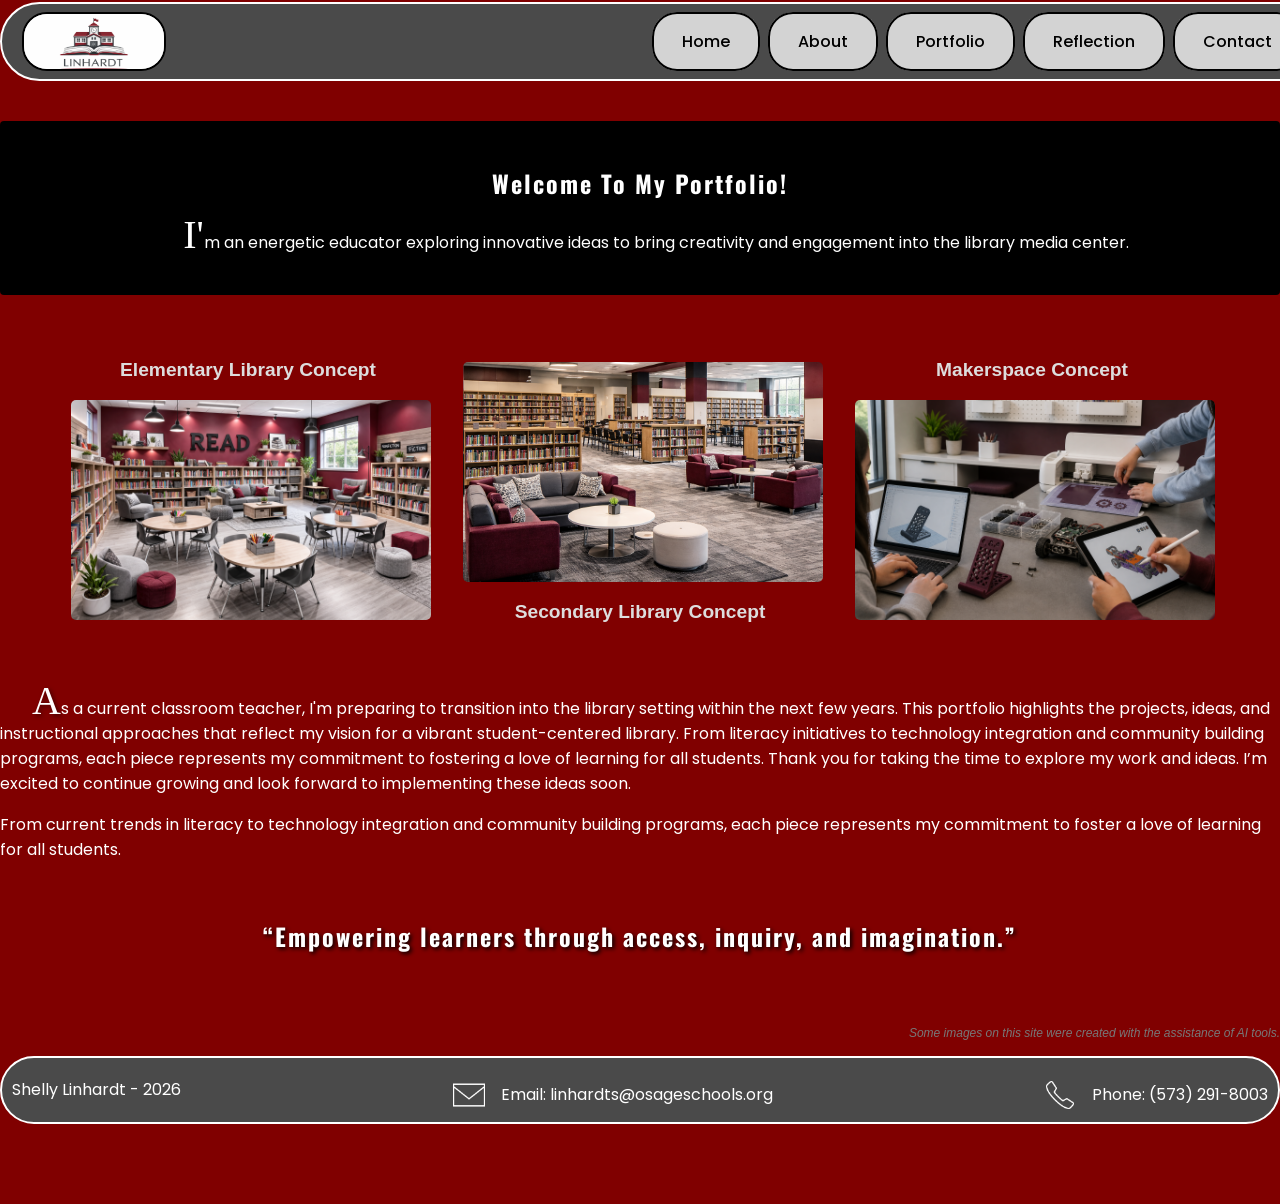
==== commit fdf0a9cf: "Add files via upload" ====
--- a/webdevelopment/index.html
+++ b/webdevelopment/index.html
@@ -60,7 +60,7 @@
             </div>
 
             <div class="column">
-                <img src="secondary.png" alt="Secondary Library">
+                <img src="Secondary.png" alt="Secondary Library">
                 <h3>Secondary Library Concept</h3>
             </div>
 
